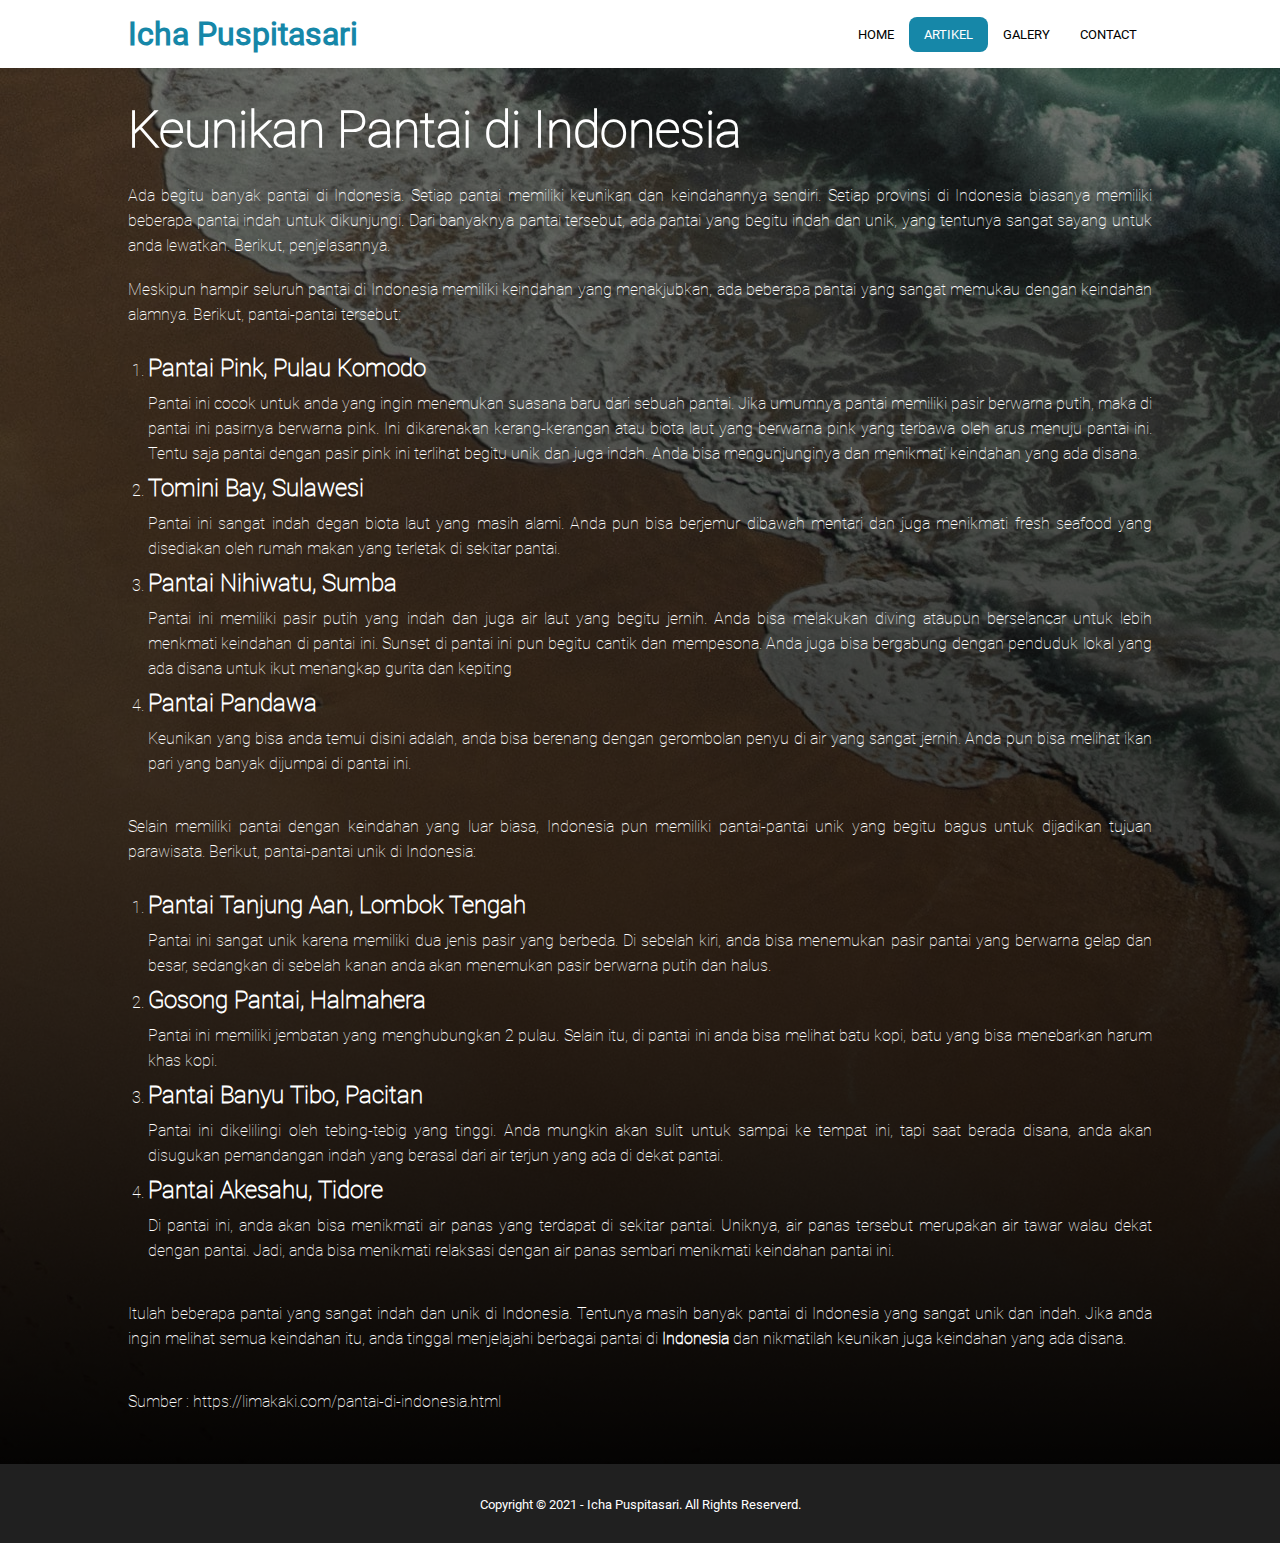
==== artikel.html @ 51a5b50c "First commit" ====
<!DOCTYPE html>
<html>
<head>
	<meta charset="utf-8">
	<meta name="viewport" content="width=device-width, initial-scale=1">
	<title>Icha Puspitasari</title>
	<link rel="stylesheet" type="text/css" href="css/style.css">
</head>
<body>
	<header>
		<div class="container">
			<nav>
				<h1><a href="index.html" class="judul">Icha Puspitasari</a></h1>
				<ul>
					<li><a href="index.html">HOME</a></li>
					<li class="active"><a href="artikel.html">ARTIKEL</a></li>
					<li><a href="galery.html">GALERY</a></li>
					<li><a href="contact.html">CONTACT</a></li>
				</ul>
			</nav>
		</div>
  </header>
  
  <section class="artikel">
    <div class="container">
      <h1>Keunikan Pantai di Indonesia</h1>
      <p>
        Ada begitu banyak pantai di Indonesia. Setiap pantai memiliki keunikan dan keindahannya sendiri. Setiap provinsi di Indonesia biasanya memiliki beberapa pantai indah untuk dikunjungi. Dari banyaknya pantai tersebut, ada pantai yang begitu indah dan unik, yang tentunya sangat sayang untuk anda lewatkan. Berikut, penjelasannya.
      </p>
      <br>
      <p>
        Meskipun hampir seluruh pantai di Indonesia memiliki keindahan yang menakjubkan, ada beberapa pantai yang sangat memukau dengan keindahan alamnya. Berikut, pantai-pantai tersebut:
      </p>
      <br>
      <ol>
        <li><h2>Pantai Pink, Pulau Komodo</h2></li>
        <p>
          Pantai ini cocok untuk anda yang ingin menemukan suasana baru dari sebuah pantai. Jika umumnya pantai memiliki pasir berwarna putih, maka di pantai ini pasirnya berwarna pink. Ini dikarenakan kerang-kerangan atau biota laut yang berwarna pink yang terbawa oleh arus menuju pantai ini. Tentu saja pantai dengan pasir pink ini terlihat begitu unik dan juga indah. Anda bisa mengunjunginya dan menikmati keindahan yang ada disana.
        </p>

        <li><h2>Tomini Bay, Sulawesi</h2></li>
        <p>
          Pantai ini sangat indah degan biota laut yang masih alami. Anda pun bisa berjemur dibawah mentari dan juga menikmati fresh seafood yang disediakan oleh rumah makan yang terletak di sekitar pantai.
        </p>

        <li><h2>Pantai Nihiwatu, Sumba</h2></li>
        <p>
          Pantai ini memiliki pasir putih yang indah dan juga air laut yang begitu jernih. Anda bisa melakukan diving ataupun berselancar untuk lebih menkmati keindahan di pantai ini. Sunset di pantai ini pun begitu cantik dan mempesona. Anda juga bisa bergabung dengan penduduk lokal yang ada disana untuk ikut menangkap gurita dan kepiting
        </p>

        <li><h2>Pantai Pandawa</h2></li>
        <p>
          Keunikan yang bisa anda temui disini adalah, anda bisa berenang dengan gerombolan penyu di air yang sangat jernih. Anda pun bisa melihat ikan pari yang banyak dijumpai di pantai ini.
        </p>
      </ol>
        <br><br>
        <p>
          Selain memiliki pantai dengan keindahan yang luar biasa, Indonesia pun memiliki pantai-pantai unik yang begitu bagus untuk dijadikan tujuan parawisata. Berikut, pantai-pantai unik di Indonesia:
        </p>
        <br>
        <ol>
          <li><h2>Pantai Tanjung Aan, Lombok Tengah</h2></li>
          <p>
            Pantai ini sangat unik karena memiliki dua jenis pasir yang berbeda. Di sebelah kiri, anda bisa menemukan pasir pantai yang berwarna gelap dan besar, sedangkan di sebelah kanan anda akan menemukan pasir berwarna putih dan halus.
          </p>

          <li><h2>Gosong Pantai, Halmahera</h2></li>
          <p>
            Pantai ini memiliki jembatan yang menghubungkan 2 pulau. Selain itu, di pantai ini anda bisa melihat batu kopi, batu yang bisa menebarkan harum khas kopi.
          </p>

          <li><h2>Pantai Banyu Tibo, Pacitan</h2></li>
          <p>
            Pantai ini dikelilingi oleh tebing-tebig yang tinggi. Anda mungkin akan sulit untuk sampai ke tempat ini, tapi saat berada disana, anda akan disugukan pemandangan indah yang berasal dari air terjun yang ada di dekat pantai.
          </p>

          <li><h2>Pantai Akesahu, Tidore</h2></li>
          <p>
            Di pantai ini, anda akan bisa menikmati air panas yang terdapat di sekitar pantai. Uniknya, air panas tersebut merupakan air tawar walau dekat dengan pantai. Jadi, anda bisa menikmati relaksasi dengan air panas sembari menikmati keindahan pantai ini.
          </p>
        </ol>
        <br><br>
        <p>
          Itulah beberapa pantai yang sangat indah dan unik di Indonesia. Tentunya masih banyak pantai di Indonesia yang sangat unik dan indah. Jika anda ingin melihat semua keindahan itu, anda tinggal menjelajahi berbagai pantai di <strong>Indonesia</strong> dan nikmatilah keunikan juga keindahan yang ada disana.
        </p>
        <br><br>
        <p>
          Sumber : <a href="https://limakaki.com/pantai-di-indonesia.html" target="_blank">https://limakaki.com/pantai-di-indonesia.html</a>
        </p>
    </div>
  </section>
	
	<!-- footer -->
	<footer>
		<div class="container">
		<small>Copyright &copy; 2021 - Icha Puspitasari. All Rights Reserverd. </small>
		</div>
	</footer>
	
</body>
</html>
---- css/style.css ----
* {
	padding:0;
	margin:0;
}
html{
	scroll-behavior: smooth;
}
@font-face{
	font-family: 'Roboto-reguler';
	src: url('../fonts/Roboto/Roboto-Regular.ttf');
}
@font-face{
	font-family: 'Roboto-thin';
	src: url('../fonts/Roboto/Roboto-Thin.ttf');
}
body{
	font-family: 'Roboto-reguler';
}
nav{
	display: flex;
	justify-content: space-between;
	align-items: center;
}
a {
	color: inherit;
	text-decoration: none;
}
.container {
	width:80%;
	margin:0 auto;
}
.container:after {
	content:'';
	display:block;
	clear:both;
}
header h1 {
	float:left;
	padding:15px 0;
	color:#1687A8;
}
header ul {
	display: flex;
	justify-content: flex-start;
	align-items: center;
}
header ul li {
	list-style-type: none;
}
header ul li a {
	padding:10px 15px;
	display:inline-block;
	font-size: 10pt;
	transition: 1s;
}
header ul li a:hover::after{
	content: "";
	display: block;
	border-bottom: 3px solid #1687A8;
	padding-bottom: 5px;
	width: 50%;
	margin: auto;
	margin-bottom: -8px;
}
.active {
	background-color: #1687A8;
	color:#fff;
	border-radius: 8px;
}
.banner {
	height:100vh;
	background-image: url('../img/background.jpg');
	background-size: cover;
	position:relative;
	display:flex;
	justify-content: center;
	align-items: center;
	flex-direction: column;
	font-family: 'Roboto-thin' !important;
	font-weight: 500;
}
.banner::after,
.artikel::after {
	content:'';
	display:block;
	position:absolute;
	top:0;
	left:0;
	right:0;
	bottom:0;
	background-image: linear-gradient(to top,rgba(0,0,0,0.98),rgba(0,0,0,0.4));
}
.banner h2 {
	color:#fff;
	z-index:1;
	font-size:60px;
	text-shadow: 1px 1px 4px rgba(0,0,0,0.4);
}	
.banner .sub-judul{
	color: #fff;
	z-index: 1;
	text-align: center;
}
.sub-judul{
	width: 900px;
	margin:20px auto;
}
.sub-judul p{
	font-size: 20px;
}
.banner a{
	z-index: 1;
	color: white;
	font-weight: bold;
	background-color: #0c6b88;
	border-radius: 50px;
	padding: 10px 20px;
	font-size: 15px;
	margin-top: 20px;
}
.banner span{
	position: absolute;
	top: 20px;
	left: 5%;
	color: white;
	font-size: 30px;
	z-index: 1;
}
.banner h2,
.sub-judul p,
.banner a{
	animation:zoomIn 1s 1;
	text-shadow: 1px 1px 4px rgba(0,0,0,0.4);
}
.banner a:hover{
	background-color: #0b556b;
}
section{
	padding:50px 0;
}
.about{
	width: 800px;
	margin: auto;
	padding-bottom: 100px;
	text-align: center;
}
.about p {
	color:#666;
	word-spacing:2px;
	line-height:25px;
}


/* HALAMAN SERVICE */
.service {
	background-color:#15728f;
	width: 100%;
}
.service h3{
	font-size: 40px;
	letter-spacing: 10px;
}
.service h3,
.service p{
	text-align:center;
	padding:15px 0;
	color:#fff;
}
.box {
	color:#fff;
	width: 1300px;
	height: 100%;
	margin: auto;
	display: flex;
	justify-content: flex-start;
	align-items: center;
	flex-wrap: wrap;
}
.box .col-4 {
	width:300px;
	height: 320px;
	padding:25px;
	box-sizing: border-box;
	box-shadow: 0 25px 50px -12px rgba(0, 0, 0, 0.3);
	background-color:#095066;
	text-align: center;
	border-radius: 10px;
	margin: 10px;
}
.box .col-4 h2 {
	margin:15px 0;
	font-family: 'Roboto-reguler';
	letter-spacing: 3px;
}
.box .col-4 .line{
	height: 1px;
	background-color: #fff;
	width: 100%;
}
.box .col-4 p{
	font-family: 'Roboto-thin';
	font-weight: 200;
}
.box img{
	max-width: 100%;
	height: 150px;
	border-radius: 10px;
	box-shadow: 0 25px 50px -12px rgba(0, 0, 0, 0.3);
}
.link{
	text-align: center;
	color: white;
	opacity: 0.3;
	transition: 0.5s;
}
.link:hover{
	opacity: 1;
	transition: 0.5s;
}

/* Footer */
footer{
	padding:30px 0;
	background-color:rgb(32, 32, 32);
	color:#fff;
	text-align:center;
}


/* HALAMAN ARTIKEL */
.artikel{
	height:100%;
	background-image: url('../img/background-artikel.jpg');
	font-family: 'Roboto-thin' !important;
	position: relative;
	color: white;
	font-weight: 500;
}
.artikel h1,
.artikel h3,
.artikel ol,
.artikel p{
	position: relative;
	z-index: 1;
	line-height: 25px;
	text-align: justify;
}
.artikel h1{
	font-size: 50px;
	margin-bottom: 40px;
}
.artikel h2{
	margin: 10px 0;
}
.artikel ol{
	margin-left: 20px;
}



/* Contact */
/* DAFTAR */
.daftar{
    margin: 5px auto;
    width: 980px;
    background-color: white;
    margin-bottom: 20px;
	padding: 10px;
}
.daftar h4{
	color: rgb(80, 78, 78);
}
.form, .form-modal{
    margin: 0 auto;
    width: 500px;
    background-color: white;
    box-sizing: border-box;
	box-shadow: 1px 1px 8px 2px rgba(0, 0, 0, 0.1);
	border-radius: 7px;
	border:1px solid rgb(197, 197, 197);
}
.form-header{
    padding: 20px;
    box-sizing: border-box;
    border-bottom: 1px solid rgba(0, 0, 0, 0.125);font-size: 15pt;
    color: rgb(80, 78, 78);
    position: relative;
}
.form-header a{
    position: absolute;
    right: 20px;
    top: 10px;
    text-decoration: none;
    font-size: 20pt;
    font-weight: bold;
    color: gray;
}
.form-body{
    padding: 40px 25px;
    box-sizing: border-box;
    text-align: center;
	align-items: center;
	color: rgb(80, 78, 78);
}
.form-body a{
    text-decoration: none;
    color: #007bff;;
}
.form-body a:hover{
    text-decoration: underline;
}

.form-control{
    width: 100%;
    padding: 10px;
    box-sizing: border-box;
    margin:10px 0 20px;
    border: 1px solid #bebebe;
    border-radius: 5px;
    font-size: 12pt;
    background-color: white;
}
.form-control:focus{
    box-shadow: 0px 0px 4px 1px #99caff;
    outline: none;
    background-color: white;
}
.form-control:hover{
	cursor: pointer;
	box-shadow: 0px 0px 4px 1px #a8cef7;
}
.form-footer{
    padding: 10px;
    box-sizing: border-box;
    background-color: rgba(0, 0, 0, 0.03);
    border-top: 1px solid rgba(0, 0, 0, 0.125);font-size: 15pt;
    color: rgb(80, 78, 78);
    display: flex;
    justify-content: flex-end;
}
.btn-submit, .btn-close{
    padding: 10px 20px;
    box-sizing: border-box;
    border-radius: 5px;
    border:none;
    color: white;
    margin: -10px 0 0;
    font-size: 12pt;
    margin: 2px;
}
.btn-submit{background-color:  #1687A8;}
.btn-submit:hover{
    background-color:  #116e8a;
    cursor: pointer;
}









/* Responsive */
@media screen and (max-width:720px){
	nav{
		flex-direction: column;
		padding: 10px 0;
	}
	.container,
	.about,
	.sub-judul{
		width: auto;
	}
	.about{
		padding: 0 20px 50px;
	}
	.about p{
		text-align: justify;
	}
	.banner{
		text-align: center;
		padding: 0 20px;
		box-sizing: border-box;
		height: 100vh;
	}
	.banner h2{
		font-size: 40px;
	}
	.banner span{
		font-size: 25px;
	}
	.sub-judul p{
		font-size: 15px;
	}

	/* Halaman artikel */
	.artikel{
		padding: 50px 25px;
		box-sizing: border-box;
	}
	.artikel h1{
		font-size: 30px;
	}


	/* Galeri */
	.box {
		justify-content: center;
		width: auto;
	}
	.link{
		font-size: 10px;
	}

	/* Contact */
	.daftar{
		padding: 10px 30px;
	}
	.form, .form-modal, .daftar{
		width: auto;
    }
    .form-body label{
        font-size: 11pt;
    }
    .form-control{
        padding: 8px 10px;
    }
    .form-control::placeholder, .form-control::selection{
        font-size: 10pt;
    }

}


@keyframes zoomIn {
    from {
        transform: scale(0);
        opacity: 0;
    }
}
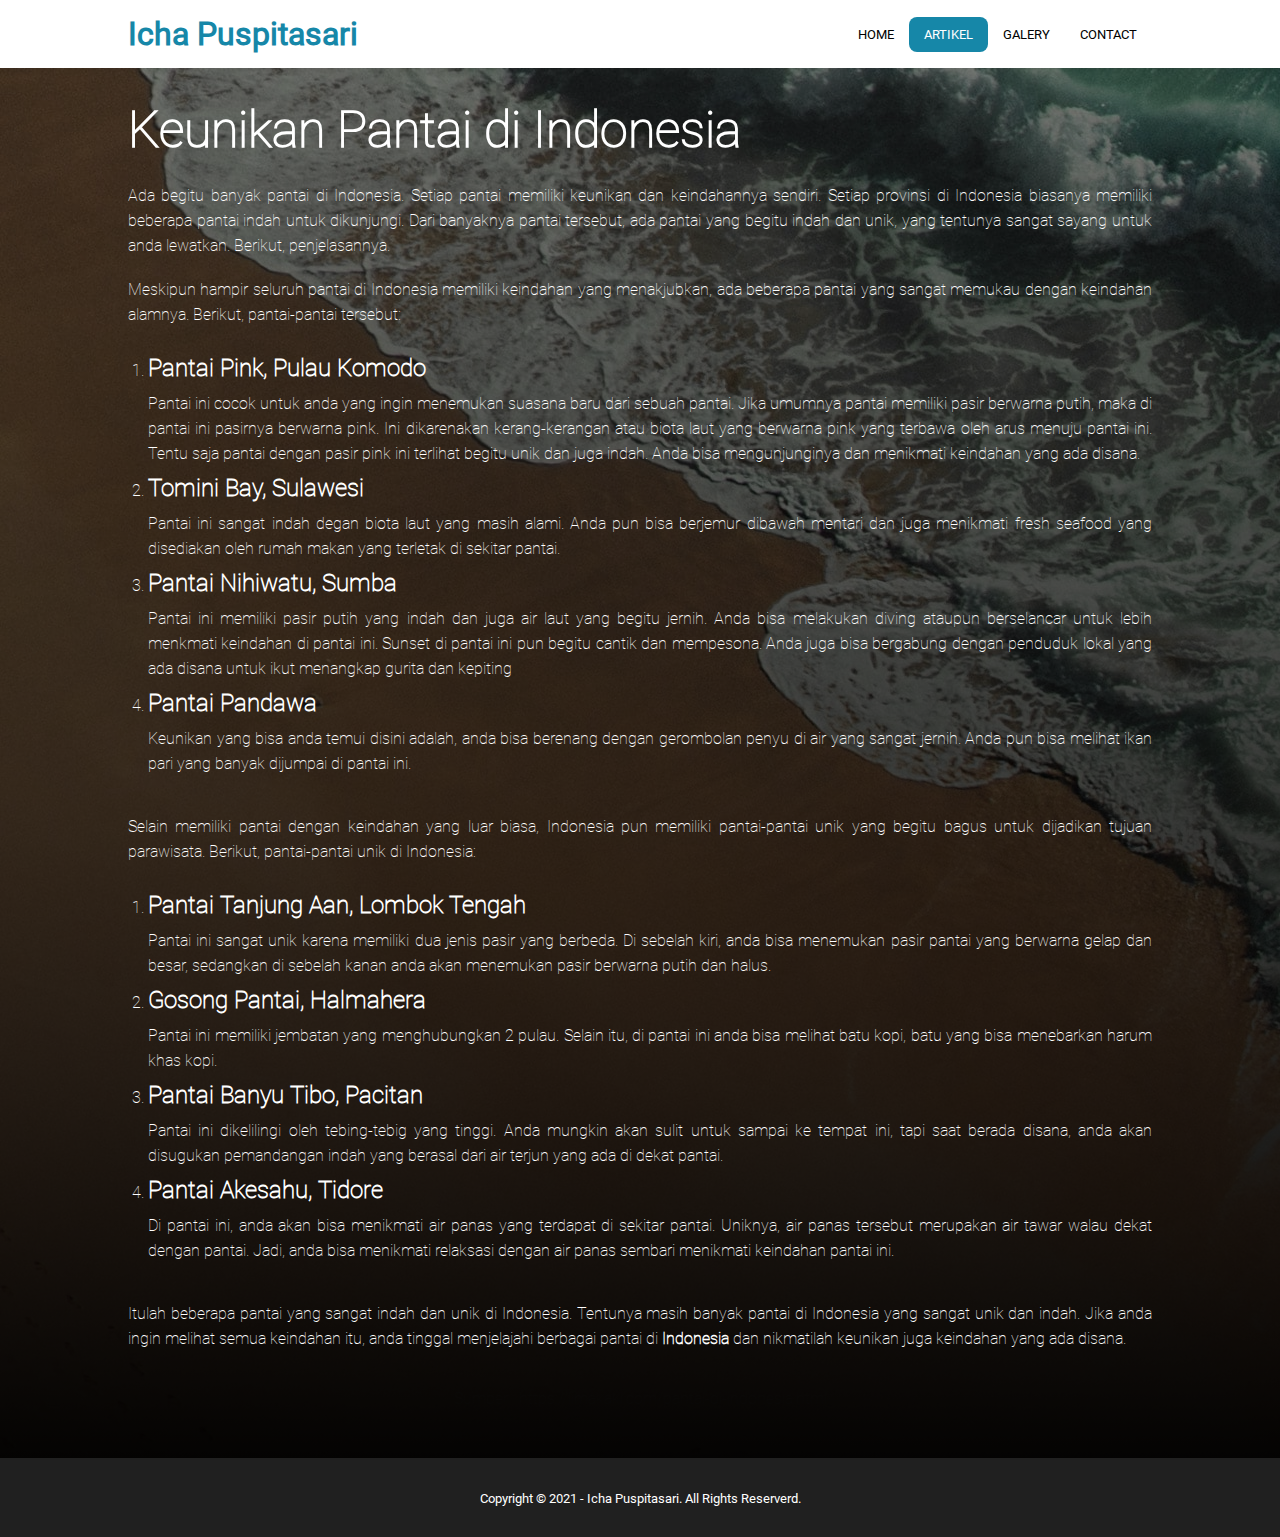
==== commit 3a8d0ace: "Ubah tampilan link" ====
--- a/artikel.html
+++ b/artikel.html
@@ -84,9 +84,9 @@
           Itulah beberapa pantai yang sangat indah dan unik di Indonesia. Tentunya masih banyak pantai di Indonesia yang sangat unik dan indah. Jika anda ingin melihat semua keindahan itu, anda tinggal menjelajahi berbagai pantai di <strong>Indonesia</strong> dan nikmatilah keunikan juga keindahan yang ada disana.
         </p>
         <br><br>
-        <p>
+        <div class="link">
           Sumber : <a href="https://limakaki.com/pantai-di-indonesia.html" target="_blank">https://limakaki.com/pantai-di-indonesia.html</a>
-        </p>
+        </div>
     </div>
   </section>
 	
